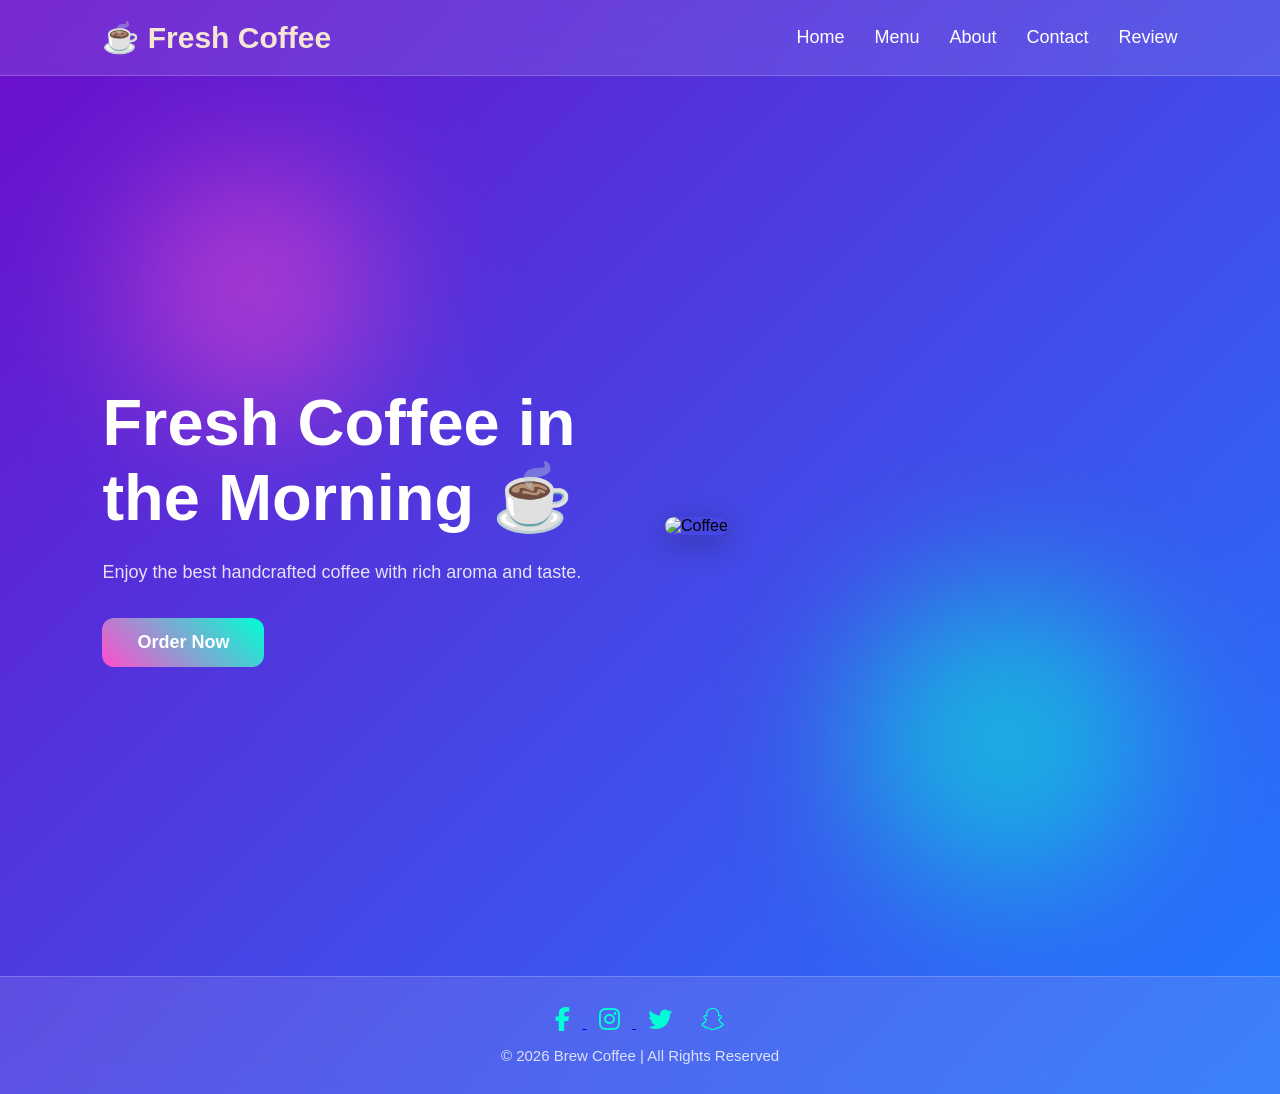
==== index.html @ 3e91c575 "first commit" ====
<!DOCTYPE html>
<html lang="en">
<head>
  <meta charset="UTF-8">
  <meta name="viewport" content="width=device-width, initial-scale=1.0">
  <title>Coffee Shop</title>

  <!-- CSS -->
  <link rel="stylesheet" href="style.css">

  <!-- Font Awesome -->
 <link rel="stylesheet"
  href="https://cdnjs.cloudflare.com/ajax/libs/font-awesome/6.5.1/css/all.min.css">
</head>
<body>

  <!-- Navbar -->
  <header>
    <nav class="navbar">
      <div class="logo">☕ Fresh Coffee</div>

      <ul class="nav-links">
        <li><a href="#home">Home</a></li>
        <li><a href="menu.html">Menu</a></li>
        <li><a href="about.html">About</a></li>
        <li><a href=" contact.html">Contact</a></li>
        <li><a href="review.html">Review</a></li>

      </ul>
    </nav>
  </header>


  <!-- Hero Section -->
 <section class="hero" id="home">

  <div class="hero-container">

    <div class="hero-content">

      <h1>Fresh Coffee in the Morning ☕</h1>

      <p>
        Enjoy the best handcrafted coffee with rich aroma and taste.
      </p>

      <button id="Order">
        Order Now
      </button>

    </div>

    <div class="hero-image">

      <img src="https://images.unsplash.com/photo-1495474472287-4d71bcdd2085?q=80&w=1200&auto=format&fit=crop" alt="Coffee">

    </div>

  </div>

</section>


  <footer>

    <div class="social-icons">
    <a href="https://facebook.com/Karan Rohit" target="_blank">
    <i class="fab fa-facebook-f"></i>
    </a>

    <a href="https://instagram.com/karan_rohit_22" target="_blank">
    <i class="fab fa-instagram"></i>
    </a>

      <i class="fab fa-twitter"></i>

    <a href="https://snapchat.com/rohitkaran_22" target="_blank">
    <i class="fab fa-snapchat"></i>
    </a>
    </div>

    <p>© 2026 Brew Coffee | All Rights Reserved</p>

  </footer>


  <!-- JS -->
  <script src="script.js"></script>

</html>
---- style.css ----
*{
  margin: 0;
  padding: 0;
  box-sizing: border-box;
  font-family: Arial, sans-serif;
  scroll-behavior: smooth;
}
body{
  min-height: 100vh;
  background: linear-gradient(135deg,#6a11cb,#2575fc);
  overflow-x: hidden;
  position: relative;
}

/* ================= NAVBAR ================= */

.navbar{
  width: 100%;
  padding: 20px 8%;
  display: flex;
  justify-content: space-between;
  align-items: center;
 background: rgba(255,255,255,0.1);
backdrop-filter: blur(12px);
border-bottom: 1px solid rgba(255,255,255,0.2);
  position: sticky;
  top: 0;
  z-index: 1000;
}

.logo{
  font-size: 30px;
  font-weight: bold;
  color: #f5e6d3;
}

.nav-links{
  display: flex;
  list-style: none;
  gap: 30px;
}

.nav-links a{
  text-decoration: none;
  color: white;
  font-size: 18px;
  transition: 0.3s;
}

.nav-links a:hover{
  color: #6f4e37;
}

/* ================= HERO SECTION ================= */
.hero{
  min-height: 100vh;

  background: linear-gradient(135deg,#6a11cb,#2575fc);

  display: flex;
  justify-content: center;
  align-items: center;

  padding: 80px 8%;

  position: relative;
  overflow: hidden;
}

/* Glow Effect */

.hero::before{
  content: "";

  position: absolute;

  width: 250px;
  height: 250px;

  background: #ff4ecd;

  border-radius: 50%;

  filter: blur(70px);

  top: 10%;
  left: 10%;

  opacity: 0.5;

  animation: float 5s infinite alternate ease-in-out;
}

.hero::after{
  content: "";

  position: absolute;

  width: 300px;
  height: 300px;

  background: #00ffd5;

  border-radius: 50%;

  filter: blur(70px);

  bottom: 10%;
  right: 10%;

  opacity: 0.5;

  animation: float 5s infinite alternate ease-in-out;
}

/* Animation */

@keyframes float{

  from{
    transform: translateY(0px);
  }

  to{
    transform: translateY(30px);
  }

}

/* Hero Container */

.hero-container{
  width: 100%;

  max-width: 1200px;

  display: grid;

  grid-template-columns: repeat(auto-fit,minmax(300px,1fr));

  align-items: center;

  gap: 50px;

  position: relative;

  z-index: 2;
}

/* Hero Content */

.hero-content h1{
  font-size: 65px;

  color: white;

  margin-bottom: 20px;
}

.hero-content p{
  font-size: 18px;

  line-height: 1.8;

  color: rgba(255,255,255,0.85);

  margin-bottom: 30px;
}

/* Button */

.hero-content button{
  padding: 14px 35px;

  border: none;

  border-radius: 12px;

  background: linear-gradient(45deg,#ff4ecd,#00ffd5);

  color: white;

  font-size: 18px;

  font-weight: bold;

  cursor: pointer;

  transition: 0.4s;
}

.hero-content button:hover{
  transform: translateY(-5px);

  box-shadow: 0 8px 20px rgba(0,0,0,0.3);
}

/* Hero Image */

.hero-image img{
  width: 100%;

  border-radius: 25px;

  box-shadow: 0 8px 30px rgba(0,0,0,0.3);

  transition: 0.4s;
}

.hero-image img:hover{
  transform: scale(1.03);
}

/* ================= FOOTER ================= */

footer{
  background: rgba(255,255,255,0.1);

  backdrop-filter: blur(12px);

  border-top: 1px solid rgba(255,255,255,0.2);

  text-align: center;

  padding: 30px;

  color: white;

  position: relative;

  z-index: 2;
}

/* Social Icons */

.social-icons{
  margin-bottom: 15px;
}

.social-icons i{
  font-size: 24px;

  margin: 0 12px;

  cursor: pointer;

  color: #00ffd5;

  transition: 0.4s;
}

.social-icons i:hover{
  color: #ff4ecd;

  transform: translateY(-5px) scale(1.1);
}

/* Footer Text */

footer p{
  color: rgba(255,255,255,0.8);

  font-size: 15px;
}

/* ================= RESPONSIVE ================= */

@media(max-width:768px){

  /* BODY */

body{
  min-height: 100vh;
  display: flex;
  flex-direction: column;
}

  /* NAVBAR */

  .navbar{
    flex-direction: column;
    padding: 15px 20px;
    gap: 15px;
  }

  .logo{
    font-size: 26px;
    text-align: center;
  }

  .nav-links{
    flex-wrap: wrap;
    justify-content: center;
    gap: 15px;
  }

  .nav-links a{
    font-size: 16px;
  }

  /* HERO SECTION */

  .hero{
    min-height: auto;
    padding: 120px 20px 60px;
  }

  .hero-container{
    grid-template-columns: 1fr;
    text-align: center;
    gap: 40px;
  }

  .hero-content h1{
    font-size: 42px;
    line-height: 1.3;
  }

  .hero-content p{
    width: 100%;
    font-size: 16px;
    line-height: 1.7;
  }

  .hero-content button{
    width: 100%;
    max-width: 250px;
  }

  /* HERO IMAGE */

  .hero-image img{
    width: 100%;
    max-width: 350px;
    margin: auto;
    display: block;
  }

  /* COFFEE CARDS */

  .coffee-container{
    grid-template-columns: 1fr;
  }

  .coffee-card img{
    height: 220px;
  }

  /* ABOUT SECTION */

  .about{
    grid-template-columns: 1fr;
    text-align: center;
  }

  .about-text h2{
    font-size: 35px;
  }

  /* REVIEW SECTION */

  .review-container{
    grid-template-columns: 1fr;
  }

  /* CONTACT FORM */

  .contact form{
    width: 100%;
  }

  /* FOOTER */

  footer{
    padding: 25px 15px;
    position: relative;
  }

  .social-icons i{
    font-size: 22px;
    margin: 0 8px;
  }

}
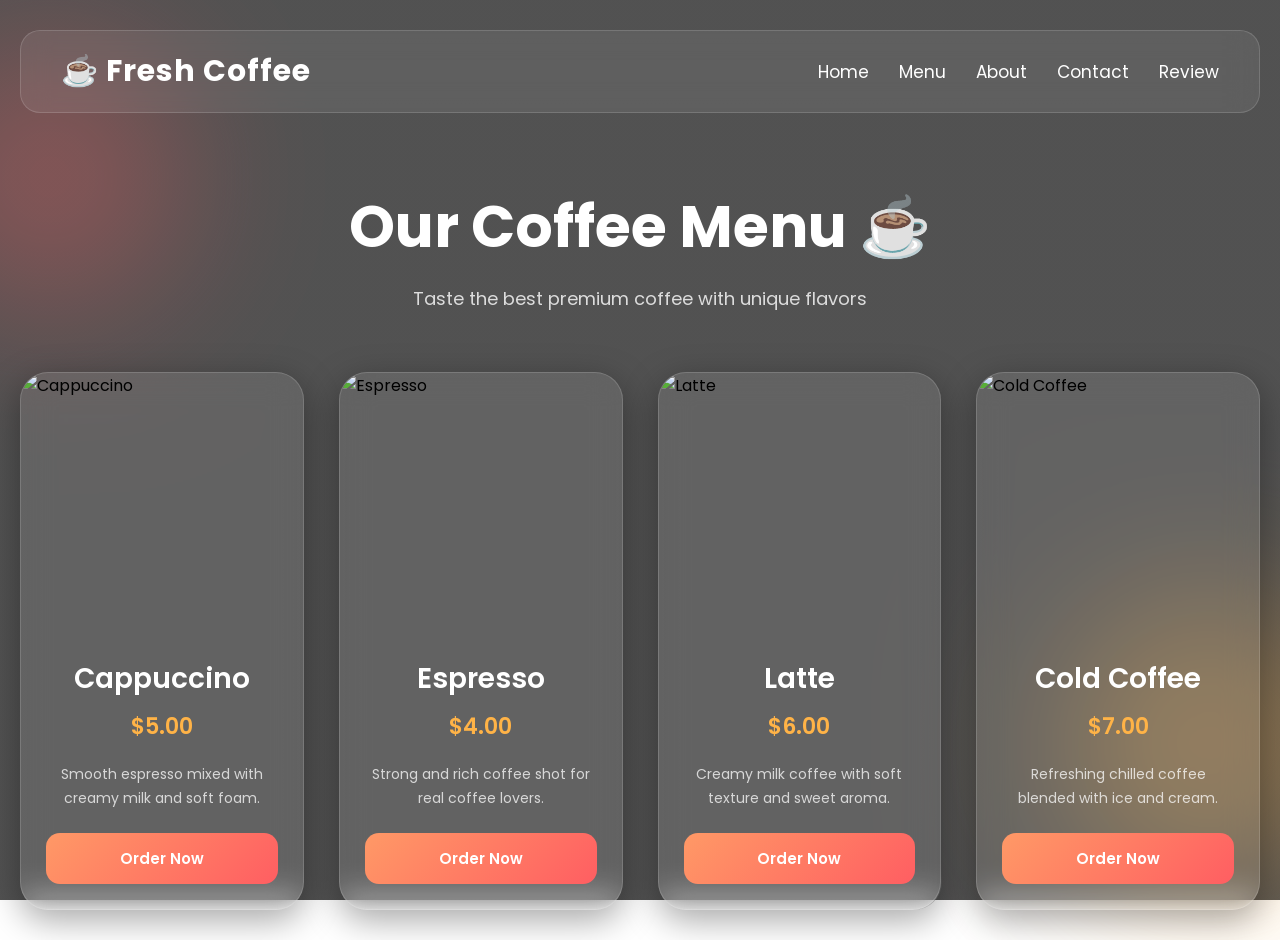
==== commit 99211fd9: "themes" ====
--- a/index.html
+++ b/index.html
@@ -1,90 +1,554 @@
 <!DOCTYPE html>
 <html lang="en">
 <head>
-  <meta charset="UTF-8">
-  <meta name="viewport" content="width=device-width, initial-scale=1.0">
-  <title>Coffee Shop</title>
-
-  <!-- CSS -->
-  <link rel="stylesheet" href="style.css">
-
-  <!-- Font Awesome -->
- <link rel="stylesheet"
-  href="https://cdnjs.cloudflare.com/ajax/libs/font-awesome/6.5.1/css/all.min.css">
+  <meta charset="UTF-8" />
+  <meta name="viewport" content="width=device-width, initial-scale=1.0"/>
+  <title>Fresh Coffee Menu</title>
+
+  <!-- Google Font -->
+  <link href="https://fonts.googleapis.com/css2?family=Poppins:wght@300;400;500;600;700&display=swap" rel="stylesheet">
+
+  <style>
+
+    *{
+      margin:0;
+      padding:0;
+      box-sizing:border-box;
+      font-family:'Poppins',sans-serif;
+    }
+
+    html{
+      scroll-behavior:smooth;
+    }
+
+    body{
+      min-height:100vh;
+      overflow-x:hidden;
+      position:relative;
+
+      /* UNIQUE THEME */
+      background:
+      linear-gradient(rgba(8,8,8,0.7),rgba(8,8,8,0.7)),
+      url('https://images.unsplash.com/photo-1495474472287-4d71bcdd2085?q=80&w=1600&auto=format&fit=crop');
+
+      background-size:cover;
+      background-position:center;
+      background-attachment:fixed;
+
+      padding:30px 20px;
+    }
+
+    img{
+      width:100%;
+      display:block;
+    }
+
+    /* ================= NAVBAR ================= */
+
+    .navbar{
+      width:100%;
+      max-width:1300px;
+      margin:auto;
+
+      display:flex;
+      justify-content:space-between;
+      align-items:center;
+
+      padding:18px 40px;
+
+      background:rgba(255,255,255,0.08);
+      backdrop-filter:blur(14px);
+
+      border:1px solid rgba(255,255,255,0.15);
+
+      border-radius:20px;
+
+      position:sticky;
+      top:15px;
+      z-index:1000;
+    }
+
+    .logo{
+      font-size:30px;
+      font-weight:700;
+      color:#fff;
+      letter-spacing:1px;
+    }
+
+    .nav-links{
+      display:flex;
+      list-style:none;
+      gap:30px;
+    }
+
+    .nav-links a{
+      text-decoration:none;
+      color:#fff;
+      font-size:17px;
+      transition:0.3s;
+      position:relative;
+    }
+
+    .nav-links a::after{
+      content:'';
+      position:absolute;
+      left:0;
+      bottom:-5px;
+      width:0%;
+      height:2px;
+      background:#ffb347;
+      transition:0.4s;
+    }
+
+    .nav-links a:hover{
+      color:#ffb347;
+    }
+
+    .nav-links a:hover::after{
+      width:100%;
+    }
+
+    /* ================= HERO TITLE ================= */
+
+    .menu-section{
+      max-width:1300px;
+      margin:auto;
+      position:relative;
+      z-index:2;
+    }
+
+    .menu-title{
+      text-align:center;
+      font-size:58px;
+      color:#fff;
+      margin-top:70px;
+      margin-bottom:15px;
+      font-weight:700;
+    }
+
+    .menu-subtitle{
+      text-align:center;
+      color:rgba(255,255,255,0.8);
+      font-size:18px;
+      margin-bottom:60px;
+    }
+
+    /* ================= MENU GRID ================= */
+
+    .menu-container{
+      display:grid;
+      grid-template-columns:repeat(auto-fit,minmax(260px,1fr));
+      gap:35px;
+    }
+
+    /* ================= CARD ================= */
+
+    .menu-card{
+
+      background:rgba(255,255,255,0.10);
+
+      backdrop-filter:blur(16px);
+
+      border:1px solid rgba(255,255,255,0.15);
+
+      border-radius:28px;
+
+      overflow:hidden;
+
+      box-shadow:0 10px 35px rgba(0,0,0,0.35);
+
+      transition:0.5s ease;
+
+      opacity:0;
+      transform:translateY(40px);
+    }
+
+    .menu-card.show{
+      opacity:1;
+      transform:translateY(0);
+    }
+
+    .menu-card:hover{
+      transform:translateY(-10px);
+      box-shadow:0 20px 40px rgba(0,0,0,0.45);
+    }
+
+    .menu-card img{
+      height:260px;
+      object-fit:cover;
+      transition:0.5s;
+    }
+
+    .menu-card:hover img{
+      transform:scale(1.08);
+    }
+
+    /* ================= CARD CONTENT ================= */
+
+    .menu-content{
+      padding:25px;
+      text-align:center;
+      color:#fff;
+    }
+
+    .menu-content h2{
+      font-size:28px;
+      margin-bottom:10px;
+      font-weight:600;
+    }
+
+    .price{
+      display:inline-block;
+      margin-bottom:20px;
+      color:#ffb347;
+      font-size:22px;
+      font-weight:600;
+    }
+
+    .menu-content p{
+      font-size:14px;
+      color:rgba(255,255,255,0.75);
+      line-height:1.7;
+      margin-bottom:22px;
+    }
+
+    /* ================= BUTTON ================= */
+
+    .menu-btn{
+      width:100%;
+      padding:14px;
+
+      border:none;
+      border-radius:14px;
+
+      background:linear-gradient(135deg,#ff9966,#ff5e62);
+
+      color:#fff;
+
+      font-size:15px;
+      font-weight:600;
+
+      cursor:pointer;
+
+      transition:0.4s;
+    }
+
+    .menu-btn:hover{
+      transform:scale(1.03);
+      box-shadow:0 8px 20px rgba(255,94,98,0.4);
+    }
+
+    /* ================= GLOW EFFECT ================= */
+
+    .circle{
+      position:absolute;
+      border-radius:50%;
+      filter:blur(80px);
+      opacity:0.35;
+      z-index:0;
+      animation:float 6s infinite alternate ease-in-out;
+    }
+
+    .circle1{
+      width:260px;
+      height:260px;
+      background:#ff5e62;
+      top:5%;
+      left:-80px;
+    }
+
+    .circle2{
+      width:300px;
+      height:300px;
+      background:#ffb347;
+      bottom:5%;
+      right:-80px;
+    }
+
+    @keyframes float{
+      from{
+        transform:translateY(0px);
+      }
+      to{
+        transform:translateY(30px);
+      }
+    }
+
+    /* ================= MOBILE ================= */
+
+    @media(max-width:768px){
+
+      body{
+        padding:18px 12px;
+        background-attachment:scroll;
+      }
+
+      .navbar{
+        padding:15px 20px;
+        border-radius:16px;
+      }
+
+      .logo{
+        font-size:22px;
+      }
+
+      .nav-links{
+        gap:15px;
+      }
+
+      .nav-links a{
+        font-size:14px;
+      }
+
+      .menu-title{
+        font-size:36px;
+        margin-top:45px;
+      }
+
+      .menu-subtitle{
+        font-size:15px;
+        margin-bottom:35px;
+      }
+
+      .menu-container{
+        grid-template-columns:1fr;
+        gap:22px;
+      }
+
+      .menu-card{
+        border-radius:22px;
+      }
+
+      .menu-card img{
+        height:220px;
+      }
+
+      .menu-content{
+        padding:18px;
+      }
+
+      .menu-content h2{
+        font-size:24px;
+      }
+
+      .price{
+        font-size:18px;
+      }
+
+      .menu-btn{
+        padding:12px;
+      }
+
+      .circle1{
+        width:150px;
+        height:150px;
+        left:-50px;
+      }
+
+      .circle2{
+        width:170px;
+        height:170px;
+        right:-50px;
+      }
+
+    }
+
+    /* ================= SMALL MOBILE ================= */
+
+    @media(max-width:480px){
+
+      .navbar{
+        flex-direction:column;
+        gap:15px;
+      }
+
+      .nav-links{
+        flex-wrap:wrap;
+        justify-content:center;
+        gap:12px;
+      }
+
+      .menu-title{
+        font-size:30px;
+      }
+
+      .menu-card img{
+        height:190px;
+      }
+
+      .menu-content h2{
+        font-size:22px;
+      }
+
+    }
+
+  </style>
 </head>
+
 <body>
 
+  <!-- Glow Effects -->
+
+  <div class="circle circle1"></div>
+  <div class="circle circle2"></div>
+
   <!-- Navbar -->
-  <header>
-    <nav class="navbar">
-      <div class="logo">☕ Fresh Coffee</div>
-
-      <ul class="nav-links">
-        <li><a href="#home">Home</a></li>
-        <li><a href="menu.html">Menu</a></li>
-        <li><a href="about.html">About</a></li>
-        <li><a href=" contact.html">Contact</a></li>
-        <li><a href="review.html">Review</a></li>
-
-      </ul>
-    </nav>
-  </header>
-
-
-  <!-- Hero Section -->
- <section class="hero" id="home">
-
-  <div class="hero-container">
-
-    <div class="hero-content">
-
-      <h1>Fresh Coffee in the Morning ☕</h1>
-
-      <p>
-        Enjoy the best handcrafted coffee with rich aroma and taste.
-      </p>
-
-      <button id="Order">
-        Order Now
-      </button>
-
+
+  <nav class="navbar">
+
+    <div class="logo">
+      ☕ Fresh Coffee
     </div>
 
-    <div class="hero-image">
-
-      <img src="https://images.unsplash.com/photo-1495474472287-4d71bcdd2085?q=80&w=1200&auto=format&fit=crop" alt="Coffee">
+    <ul class="nav-links">
+
+      <li><a href="index.html">Home</a></li>
+
+      <li><a href="menu.html">Menu</a></li>
+
+      <li><a href="about.html">About</a></li>
+
+      <li><a href="contact.html">Contact</a></li>
+
+      <li><a href="review.html">Review</a></li>
+
+    </ul>
+
+  </nav>
+
+  <!-- Menu Section -->
+
+  <section class="menu-section">
+
+    <h1 class="menu-title">
+      Our Coffee Menu ☕
+    </h1>
+
+    <p class="menu-subtitle">
+      Taste the best premium coffee with unique flavors
+    </p>
+
+    <div class="menu-container">
+
+      <!-- Card 1 -->
+
+      <div class="menu-card">
+
+        <img src="https://images.unsplash.com/photo-1509042239860-f550ce710b93?q=80&w=1200&auto=format&fit=crop" alt="Cappuccino">
+
+        <div class="menu-content">
+
+          <h2>Cappuccino</h2>
+
+          <span class="price">$5.00</span>
+
+          <p>
+            Smooth espresso mixed with creamy milk and soft foam.
+          </p>
+
+          <button class="menu-btn">
+            Order Now
+          </button>
+
+        </div>
+
+      </div>
+
+      <!-- Card 2 -->
+
+      <div class="menu-card">
+
+        <img src="https://images.unsplash.com/photo-1511920170033-f8396924c348?q=80&w=1200&auto=format&fit=crop" alt="Espresso">
+
+        <div class="menu-content">
+
+          <h2>Espresso</h2>
+
+          <span class="price">$4.00</span>
+
+          <p>
+            Strong and rich coffee shot for real coffee lovers.
+          </p>
+
+          <button class="menu-btn">
+            Order Now
+          </button>
+
+        </div>
+
+      </div>
+
+      <!-- Card 3 -->
+
+      <div class="menu-card">
+
+        <img src="https://images.unsplash.com/photo-1495474472287-4d71bcdd2085?q=80&w=1200&auto=format&fit=crop" alt="Latte">
+
+        <div class="menu-content">
+
+          <h2>Latte</h2>
+
+          <span class="price">$6.00</span>
+
+          <p>
+            Creamy milk coffee with soft texture and sweet aroma.
+          </p>
+
+          <button class="menu-btn">
+            Order Now
+          </button>
+
+        </div>
+
+      </div>
+
+      <!-- Card 4 -->
+
+      <div class="menu-card">
+
+        <img src="https://images.unsplash.com/photo-1461023058943-07fcbe16d735?q=80&w=1200&auto=format&fit=crop" alt="Cold Coffee">
+
+        <div class="menu-content">
+
+          <h2>Cold Coffee</h2>
+
+          <span class="price">$7.00</span>
+
+          <p>
+            Refreshing chilled coffee blended with ice and cream.
+          </p>
+
+          <button class="menu-btn">
+            Order Now
+          </button>
+
+        </div>
+
+      </div>
 
     </div>
 
-  </div>
-
-</section>
-
-
-  <footer>
-
-    <div class="social-icons">
-    <a href="https://facebook.com/Karan Rohit" target="_blank">
-    <i class="fab fa-facebook-f"></i>
-    </a>
-
-    <a href="https://instagram.com/karan_rohit_22" target="_blank">
-    <i class="fab fa-instagram"></i>
-    </a>
-
-      <i class="fab fa-twitter"></i>
-
-    <a href="https://snapchat.com/rohitkaran_22" target="_blank">
-    <i class="fab fa-snapchat"></i>
-    </a>
-    </div>
-
-    <p>© 2026 Brew Coffee | All Rights Reserved</p>
-
-  </footer>
-
-
-  <!-- JS -->
-  <script src="script.js"></script>
-
+  </section>
+
+  <script>
+
+    const cards = document.querySelectorAll('.menu-card');
+
+    window.addEventListener('load', () => {
+
+      cards.forEach((card,index) => {
+
+        setTimeout(() => {
+
+          card.classList.add('show');
+
+        }, index * 200);
+
+      });
+
+    });
+
+  </script>
+
+</body>
 </html>
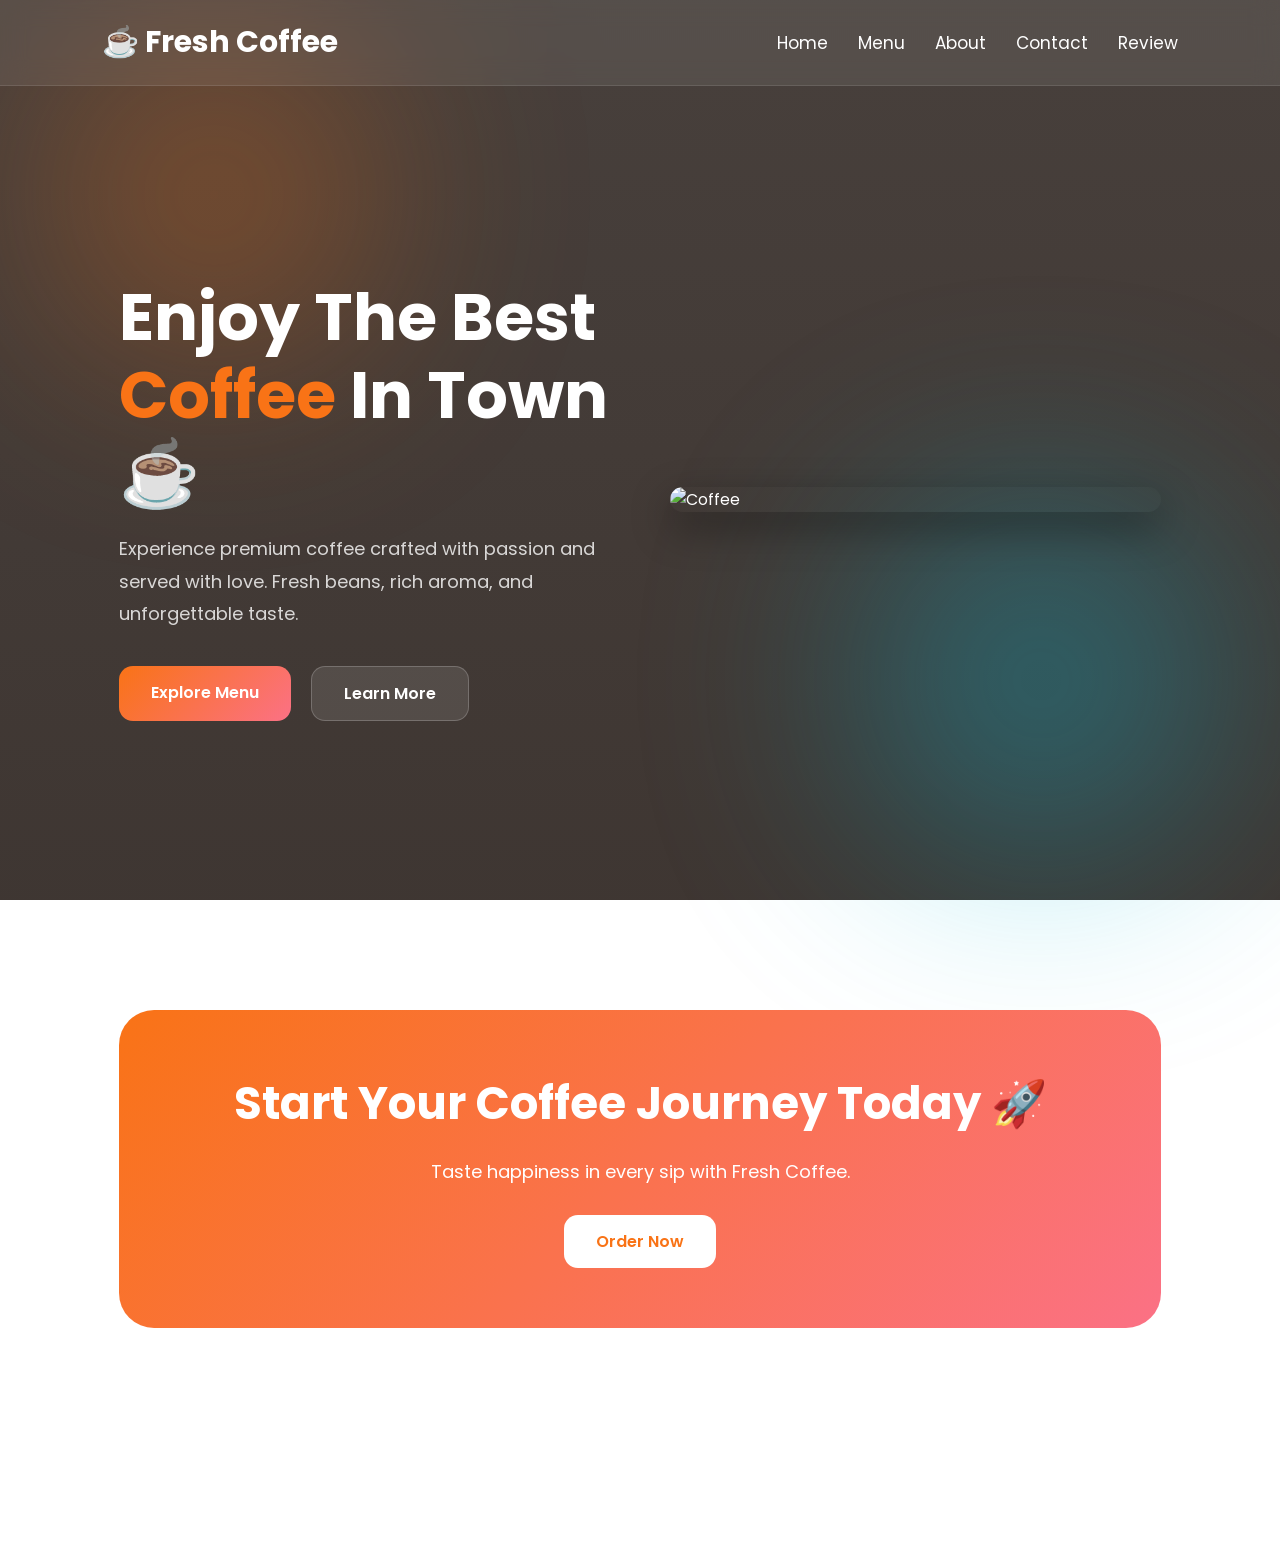
==== commit fc1dd99a: "new" ====
--- a/index.html
+++ b/index.html
@@ -3,7 +3,7 @@
 <head>
   <meta charset="UTF-8" />
   <meta name="viewport" content="width=device-width, initial-scale=1.0"/>
-  <title>Fresh Coffee Menu</title>
+  <title>Fresh Coffee</title>
 
   <!-- Google Font -->
   <link href="https://fonts.googleapis.com/css2?family=Poppins:wght@300;400;500;600;700&display=swap" rel="stylesheet">
@@ -21,14 +21,14 @@
       scroll-behavior:smooth;
     }
 
-    body{
+      body{
+
       min-height:100vh;
       overflow-x:hidden;
       position:relative;
 
-      /* UNIQUE THEME */
       background:
-      linear-gradient(rgba(8,8,8,0.7),rgba(8,8,8,0.7)),
+      linear-gradient(rgba(20,10,5,0.78),rgba(20,10,5,0.82)),
       url('https://images.unsplash.com/photo-1495474472287-4d71bcdd2085?q=80&w=1600&auto=format&fit=crop');
 
       background-size:cover;
@@ -36,43 +36,69 @@
       background-attachment:fixed;
 
       padding:30px 20px;
-    }
-
-    img{
-      width:100%;
-      display:block;
+      color:white;
+    }
+
+    /* ================= BACKGROUND ================= */
+
+    .bg1,
+    .bg2{
+      position:fixed;
+      border-radius:50%;
+      filter:blur(120px);
+      opacity:0.4;
+      z-index:-1;
+      animation:float 6s infinite alternate ease-in-out;
+    }
+
+    .bg1{
+      width:300px;
+      height:300px;
+      background:#f97316;
+      top:5%;
+      left:5%;
+    }
+
+    .bg2{
+      width:350px;
+      height:350px;
+      background:#06b6d4;
+      bottom:5%;
+      right:5%;
+    }
+
+    @keyframes float{
+      from{
+        transform:translateY(0px);
+      }
+      to{
+        transform:translateY(30px);
+      }
     }
 
     /* ================= NAVBAR ================= */
 
     .navbar{
       width:100%;
-      max-width:1300px;
-      margin:auto;
-
+      padding:20px 8%;
       display:flex;
       justify-content:space-between;
       align-items:center;
-
-      padding:18px 40px;
+      position:fixed;
+      top:0;
+      left:0;
+      z-index:1000;
 
       background:rgba(255,255,255,0.08);
-      backdrop-filter:blur(14px);
-
-      border:1px solid rgba(255,255,255,0.15);
-
-      border-radius:20px;
-
-      position:sticky;
-      top:15px;
-      z-index:1000;
+      backdrop-filter:blur(12px);
+
+      border-bottom:1px solid rgba(255,255,255,0.1);
     }
 
     .logo{
       font-size:30px;
       font-weight:700;
       color:#fff;
-      letter-spacing:1px;
     }
 
     .nav-links{
@@ -83,301 +109,288 @@
 
     .nav-links a{
       text-decoration:none;
-      color:#fff;
+      color:white;
       font-size:17px;
       transition:0.3s;
+    }
+
+    .nav-links a:hover{
+      color:#f97316;
+    }
+
+    /* ================= HERO SECTION ================= */
+
+    .hero{
+      min-height:100vh;
+      width:100%;
+      display:flex;
+      justify-content:center;
+      align-items:center;
+      padding:120px 8% 80px;
+    }
+
+    .hero-container{
+      width:100%;
+      max-width:1200px;
+      display:grid;
+      grid-template-columns:1fr 1fr;
+      align-items:center;
+      gap:60px;
+    }
+
+    .hero-content h1{
+      font-size:65px;
+      line-height:1.2;
+      margin-bottom:20px;
+    }
+
+    .hero-content h1 span{
+      color:#f97316;
+    }
+
+    .hero-content p{
+      font-size:18px;
+      line-height:1.8;
+      color:rgba(255,255,255,0.8);
+      margin-bottom:35px;
+    }
+
+    .hero-btns{
+      display:flex;
+      gap:20px;
+      flex-wrap:wrap;
+    }
+
+    .btn{
+      padding:14px 32px;
+      border:none;
+      border-radius:14px;
+      cursor:pointer;
+      font-size:16px;
+      font-weight:600;
+      transition:0.3s;
+      text-decoration:none;
+      display:inline-block;
+    }
+
+    .btn-primary{
+      background:linear-gradient(135deg,#f97316,#fb7185);
+      color:white;
+    }
+
+    .btn-secondary{
+      background:rgba(255,255,255,0.1);
+      border:1px solid rgba(255,255,255,0.2);
+      color:white;
+    }
+
+    .btn:hover{
+      transform:translateY(-5px);
+      box-shadow:0 10px 20px rgba(0,0,0,0.3);
+    }
+
+    /* ================= HERO IMAGE ================= */
+
+    .hero-image{
       position:relative;
-    }
-
-    .nav-links a::after{
-      content:'';
-      position:absolute;
-      left:0;
-      bottom:-5px;
-      width:0%;
-      height:2px;
-      background:#ffb347;
+      display:flex;
+      justify-content:center;
+      align-items:center;
+    }
+
+    .hero-image img{
+      width:100%;
+      max-width:500px;
+      border-radius:30px;
+      box-shadow:0 15px 40px rgba(0,0,0,0.4);
+      animation:updown 4s infinite alternate ease-in-out;
+    }
+
+    @keyframes updown{
+      from{
+        transform:translateY(0px);
+      }
+      to{
+        transform:translateY(-20px);
+      }
+    }
+
+    /* ================= FEATURES ================= */
+
+    .features{
+      width:100%;
+      padding:80px 8%;
+    }
+
+    .section-title{
+      text-align:center;
+      font-size:45px;
+      margin-bottom:50px;
+    }
+
+    .feature-container{
+      display:grid;
+      grid-template-columns:repeat(auto-fit,minmax(250px,1fr));
+      gap:30px;
+    }
+
+    .feature-card{
+      background:rgba(255,255,255,0.08);
+      border:1px solid rgba(255,255,255,0.1);
+      backdrop-filter:blur(10px);
+      border-radius:25px;
+      padding:35px 25px;
+      text-align:center;
       transition:0.4s;
     }
 
-    .nav-links a:hover{
-      color:#ffb347;
-    }
-
-    .nav-links a:hover::after{
-      width:100%;
-    }
-
-    /* ================= HERO TITLE ================= */
-
-    .menu-section{
-      max-width:1300px;
-      margin:auto;
-      position:relative;
-      z-index:2;
-    }
-
-    .menu-title{
-      text-align:center;
-      font-size:58px;
-      color:#fff;
-      margin-top:70px;
-      margin-bottom:15px;
-      font-weight:700;
-    }
-
-    .menu-subtitle{
-      text-align:center;
-      color:rgba(255,255,255,0.8);
-      font-size:18px;
-      margin-bottom:60px;
-    }
-
-    /* ================= MENU GRID ================= */
-
-    .menu-container{
-      display:grid;
-      grid-template-columns:repeat(auto-fit,minmax(260px,1fr));
-      gap:35px;
-    }
-
-    /* ================= CARD ================= */
-
-    .menu-card{
-
-      background:rgba(255,255,255,0.10);
-
-      backdrop-filter:blur(16px);
-
-      border:1px solid rgba(255,255,255,0.15);
-
-      border-radius:28px;
-
-      overflow:hidden;
-
-      box-shadow:0 10px 35px rgba(0,0,0,0.35);
-
-      transition:0.5s ease;
-
-      opacity:0;
-      transform:translateY(40px);
-    }
-
-    .menu-card.show{
-      opacity:1;
-      transform:translateY(0);
-    }
-
-    .menu-card:hover{
+    .feature-card:hover{
       transform:translateY(-10px);
-      box-shadow:0 20px 40px rgba(0,0,0,0.45);
-    }
-
-    .menu-card img{
-      height:260px;
-      object-fit:cover;
-      transition:0.5s;
-    }
-
-    .menu-card:hover img{
-      transform:scale(1.08);
-    }
-
-    /* ================= CARD CONTENT ================= */
-
-    .menu-content{
-      padding:25px;
-      text-align:center;
-      color:#fff;
-    }
-
-    .menu-content h2{
-      font-size:28px;
-      margin-bottom:10px;
-      font-weight:600;
-    }
-
-    .price{
-      display:inline-block;
-      margin-bottom:20px;
-      color:#ffb347;
-      font-size:22px;
-      font-weight:600;
-    }
-
-    .menu-content p{
-      font-size:14px;
+    }
+
+    .feature-card h3{
+      font-size:24px;
+      margin:20px 0 15px;
+    }
+
+    .feature-card p{
       color:rgba(255,255,255,0.75);
       line-height:1.7;
-      margin-bottom:22px;
-    }
-
-    /* ================= BUTTON ================= */
-
-    .menu-btn{
-      width:100%;
-      padding:14px;
-
-      border:none;
-      border-radius:14px;
-
-      background:linear-gradient(135deg,#ff9966,#ff5e62);
-
-      color:#fff;
-
-      font-size:15px;
-      font-weight:600;
-
-      cursor:pointer;
-
-      transition:0.4s;
-    }
-
-    .menu-btn:hover{
-      transform:scale(1.03);
-      box-shadow:0 8px 20px rgba(255,94,98,0.4);
-    }
-
-    /* ================= GLOW EFFECT ================= */
-
-    .circle{
-      position:absolute;
-      border-radius:50%;
-      filter:blur(80px);
-      opacity:0.35;
-      z-index:0;
-      animation:float 6s infinite alternate ease-in-out;
-    }
-
-    .circle1{
-      width:260px;
-      height:260px;
-      background:#ff5e62;
-      top:5%;
-      left:-80px;
-    }
-
-    .circle2{
-      width:300px;
-      height:300px;
-      background:#ffb347;
-      bottom:5%;
-      right:-80px;
-    }
-
-    @keyframes float{
-      from{
-        transform:translateY(0px);
-      }
-      to{
-        transform:translateY(30px);
-      }
+    }
+
+    .feature-icon{
+      font-size:55px;
+    }
+
+    /* ================= CTA ================= */
+
+    .cta{
+      width:100%;
+      padding:80px 8%;
+    }
+
+    .cta-box{
+      background:linear-gradient(135deg,#f97316,#fb7185);
+      border-radius:35px;
+      padding:60px 30px;
+      text-align:center;
+    }
+
+    .cta-box h2{
+      font-size:45px;
+      margin-bottom:20px;
+    }
+
+    .cta-box p{
+      font-size:18px;
+      margin-bottom:30px;
+    }
+
+    .cta-box a{
+      background:white;
+      color:#f97316;
+    }
+
+    /* ================= FOOTER ================= */
+
+    .footer{
+      width:100%;
+      text-align:center;
+      padding:25px;
+      background:rgba(255,255,255,0.05);
+      margin-top:40px;
+      color:rgba(255,255,255,0.7);
+    }
+
+    /* ================= TABLET ================= */
+
+    @media(max-width:900px){
+
+      .hero-container{
+        grid-template-columns:1fr;
+        text-align:center;
+      }
+
+      .hero-content h1{
+        font-size:52px;
+      }
+
+      .hero-btns{
+        justify-content:center;
+      }
+
+      .hero-image{
+        order:-1;
+      }
+
     }
 
     /* ================= MOBILE ================= */
 
     @media(max-width:768px){
 
-      body{
-        padding:18px 12px;
-        background-attachment:scroll;
-      }
-
       .navbar{
-        padding:15px 20px;
-        border-radius:16px;
-      }
-
-      .logo{
-        font-size:22px;
-      }
-
-      .nav-links{
-        gap:15px;
-      }
-
-      .nav-links a{
-        font-size:14px;
-      }
-
-      .menu-title{
-        font-size:36px;
-        margin-top:45px;
-      }
-
-      .menu-subtitle{
-        font-size:15px;
-        margin-bottom:35px;
-      }
-
-      .menu-container{
-        grid-template-columns:1fr;
-        gap:22px;
-      }
-
-      .menu-card{
-        border-radius:22px;
-      }
-
-      .menu-card img{
-        height:220px;
-      }
-
-      .menu-content{
-        padding:18px;
-      }
-
-      .menu-content h2{
-        font-size:24px;
-      }
-
-      .price{
-        font-size:18px;
-      }
-
-      .menu-btn{
-        padding:12px;
-      }
-
-      .circle1{
-        width:150px;
-        height:150px;
-        left:-50px;
-      }
-
-      .circle2{
-        width:170px;
-        height:170px;
-        right:-50px;
-      }
-
-    }
-
-    /* ================= SMALL MOBILE ================= */
-
-    @media(max-width:480px){
-
-      .navbar{
+        padding:18px 5%;
         flex-direction:column;
         gap:15px;
       }
 
+      .logo{
+        font-size:26px;
+      }
+
       .nav-links{
+        gap:18px;
         flex-wrap:wrap;
         justify-content:center;
-        gap:12px;
-      }
-
-      .menu-title{
-        font-size:30px;
-      }
-
-      .menu-card img{
-        height:190px;
-      }
-
-      .menu-content h2{
-        font-size:22px;
+      }
+
+      .nav-links a{
+        font-size:15px;
+      }
+
+      .hero{
+        padding:180px 5% 60px;
+      }
+
+      .hero-content h1{
+        font-size:40px;
+      }
+
+      .hero-content p{
+        font-size:16px;
+      }
+
+      .section-title{
+        font-size:35px;
+      }
+
+      .cta-box h2{
+        font-size:32px;
+      }
+
+    }
+
+    @media(max-width:480px){
+
+      .hero-content h1{
+        font-size:32px;
+      }
+
+      .btn{
+        width:100%;
+      }
+
+      .section-title{
+        font-size:28px;
+      }
+
+      .cta-box{
+        padding:40px 20px;
+      }
+
+      .cta-box h2{
+        font-size:26px;
       }
 
     }
@@ -387,168 +400,116 @@
 
 <body>
 
-  <!-- Glow Effects -->
-
-  <div class="circle circle1"></div>
-  <div class="circle circle2"></div>
+  <!-- Background Glow -->
+
+  <div class="bg1"></div>
+  <div class="bg2"></div>
 
   <!-- Navbar -->
 
-  <nav class="navbar">
-
-    <div class="logo">
-      ☕ Fresh Coffee
+  <header>
+
+    <nav class="navbar">
+
+      <div class="logo">
+        ☕ Fresh Coffee
+      </div>
+
+      <ul class="nav-links">
+
+        <li><a href="index.html">Home</a></li>
+
+        <li><a href="menu.html">Menu</a></li>
+
+        <li><a href="about.html">About</a></li>
+
+        <li><a href="contact.html">Contact</a></li>
+
+        <li><a href="review.html">Review</a></li>
+
+      </ul>
+
+    </nav>
+
+  </header>
+
+  <!-- Hero Section -->
+
+  <section class="hero">
+
+    <div class="hero-container">
+
+      <!-- Content -->
+
+      <div class="hero-content">
+
+        <h1>
+          Enjoy The Best <span>Coffee</span> In Town ☕
+        </h1>
+
+        <p>
+          Experience premium coffee crafted with passion and served with love.
+          Fresh beans, rich aroma, and unforgettable taste.
+        </p>
+
+        <div class="hero-btns">
+
+          <a href="menu.html" class="btn btn-primary">
+            Explore Menu
+          </a>
+
+          <a href="about.html" class="btn btn-secondary">
+            Learn More
+          </a>
+
+        </div>
+
+      </div>
+
+      <!-- Image -->
+
+      <div class="hero-image">
+
+        <img src="https://images.unsplash.com/photo-1495474472287-4d71bcdd2085?q=80&w=1200&auto=format&fit=crop" alt="Coffee">
+
+      </div>
+
     </div>
 
-    <ul class="nav-links">
-
-      <li><a href="index.html">Home</a></li>
-
-      <li><a href="menu.html">Menu</a></li>
-
-      <li><a href="about.html">About</a></li>
-
-      <li><a href="contact.html">Contact</a></li>
-
-      <li><a href="review.html">Review</a></li>
-
-    </ul>
-
-  </nav>
-
-  <!-- Menu Section -->
-
-  <section class="menu-section">
-
-    <h1 class="menu-title">
-      Our Coffee Menu ☕
-    </h1>
-
-    <p class="menu-subtitle">
-      Taste the best premium coffee with unique flavors
-    </p>
-
-    <div class="menu-container">
-
-      <!-- Card 1 -->
-
-      <div class="menu-card">
-
-        <img src="https://images.unsplash.com/photo-1509042239860-f550ce710b93?q=80&w=1200&auto=format&fit=crop" alt="Cappuccino">
-
-        <div class="menu-content">
-
-          <h2>Cappuccino</h2>
-
-          <span class="price">$5.00</span>
-
-          <p>
-            Smooth espresso mixed with creamy milk and soft foam.
-          </p>
-
-          <button class="menu-btn">
-            Order Now
-          </button>
-
-        </div>
-
-      </div>
-
-      <!-- Card 2 -->
-
-      <div class="menu-card">
-
-        <img src="https://images.unsplash.com/photo-1511920170033-f8396924c348?q=80&w=1200&auto=format&fit=crop" alt="Espresso">
-
-        <div class="menu-content">
-
-          <h2>Espresso</h2>
-
-          <span class="price">$4.00</span>
-
-          <p>
-            Strong and rich coffee shot for real coffee lovers.
-          </p>
-
-          <button class="menu-btn">
-            Order Now
-          </button>
-
-        </div>
-
-      </div>
-
-      <!-- Card 3 -->
-
-      <div class="menu-card">
-
-        <img src="https://images.unsplash.com/photo-1495474472287-4d71bcdd2085?q=80&w=1200&auto=format&fit=crop" alt="Latte">
-
-        <div class="menu-content">
-
-          <h2>Latte</h2>
-
-          <span class="price">$6.00</span>
-
-          <p>
-            Creamy milk coffee with soft texture and sweet aroma.
-          </p>
-
-          <button class="menu-btn">
-            Order Now
-          </button>
-
-        </div>
-
-      </div>
-
-      <!-- Card 4 -->
-
-      <div class="menu-card">
-
-        <img src="https://images.unsplash.com/photo-1461023058943-07fcbe16d735?q=80&w=1200&auto=format&fit=crop" alt="Cold Coffee">
-
-        <div class="menu-content">
-
-          <h2>Cold Coffee</h2>
-
-          <span class="price">$7.00</span>
-
-          <p>
-            Refreshing chilled coffee blended with ice and cream.
-          </p>
-
-          <button class="menu-btn">
-            Order Now
-          </button>
-
-        </div>
-
-      </div>
+  </section>
+
+  <!-- Features -->
+
+ 
+  <!-- CTA -->
+
+  <section class="cta">
+
+    <div class="cta-box">
+
+      <h2>
+        Start Your Coffee Journey Today 🚀
+      </h2>
+
+      <p>
+        Taste happiness in every sip with Fresh Coffee.
+      </p>
+
+      <a href="menu.html" class="btn">
+        Order Now
+      </a>
 
     </div>
 
   </section>
 
-  <script>
-
-    const cards = document.querySelectorAll('.menu-card');
-
-    window.addEventListener('load', () => {
-
-      cards.forEach((card,index) => {
-
-        setTimeout(() => {
-
-          card.classList.add('show');
-
-        }, index * 200);
-
-      });
-
-    });
-
-  </script>
+  <!-- Footer -->
+
+  <footer class="footer">
+
+    © 2026 Fresh Coffee | All Rights Reserved
+
+  </footer>
 
 </body>
 </html>
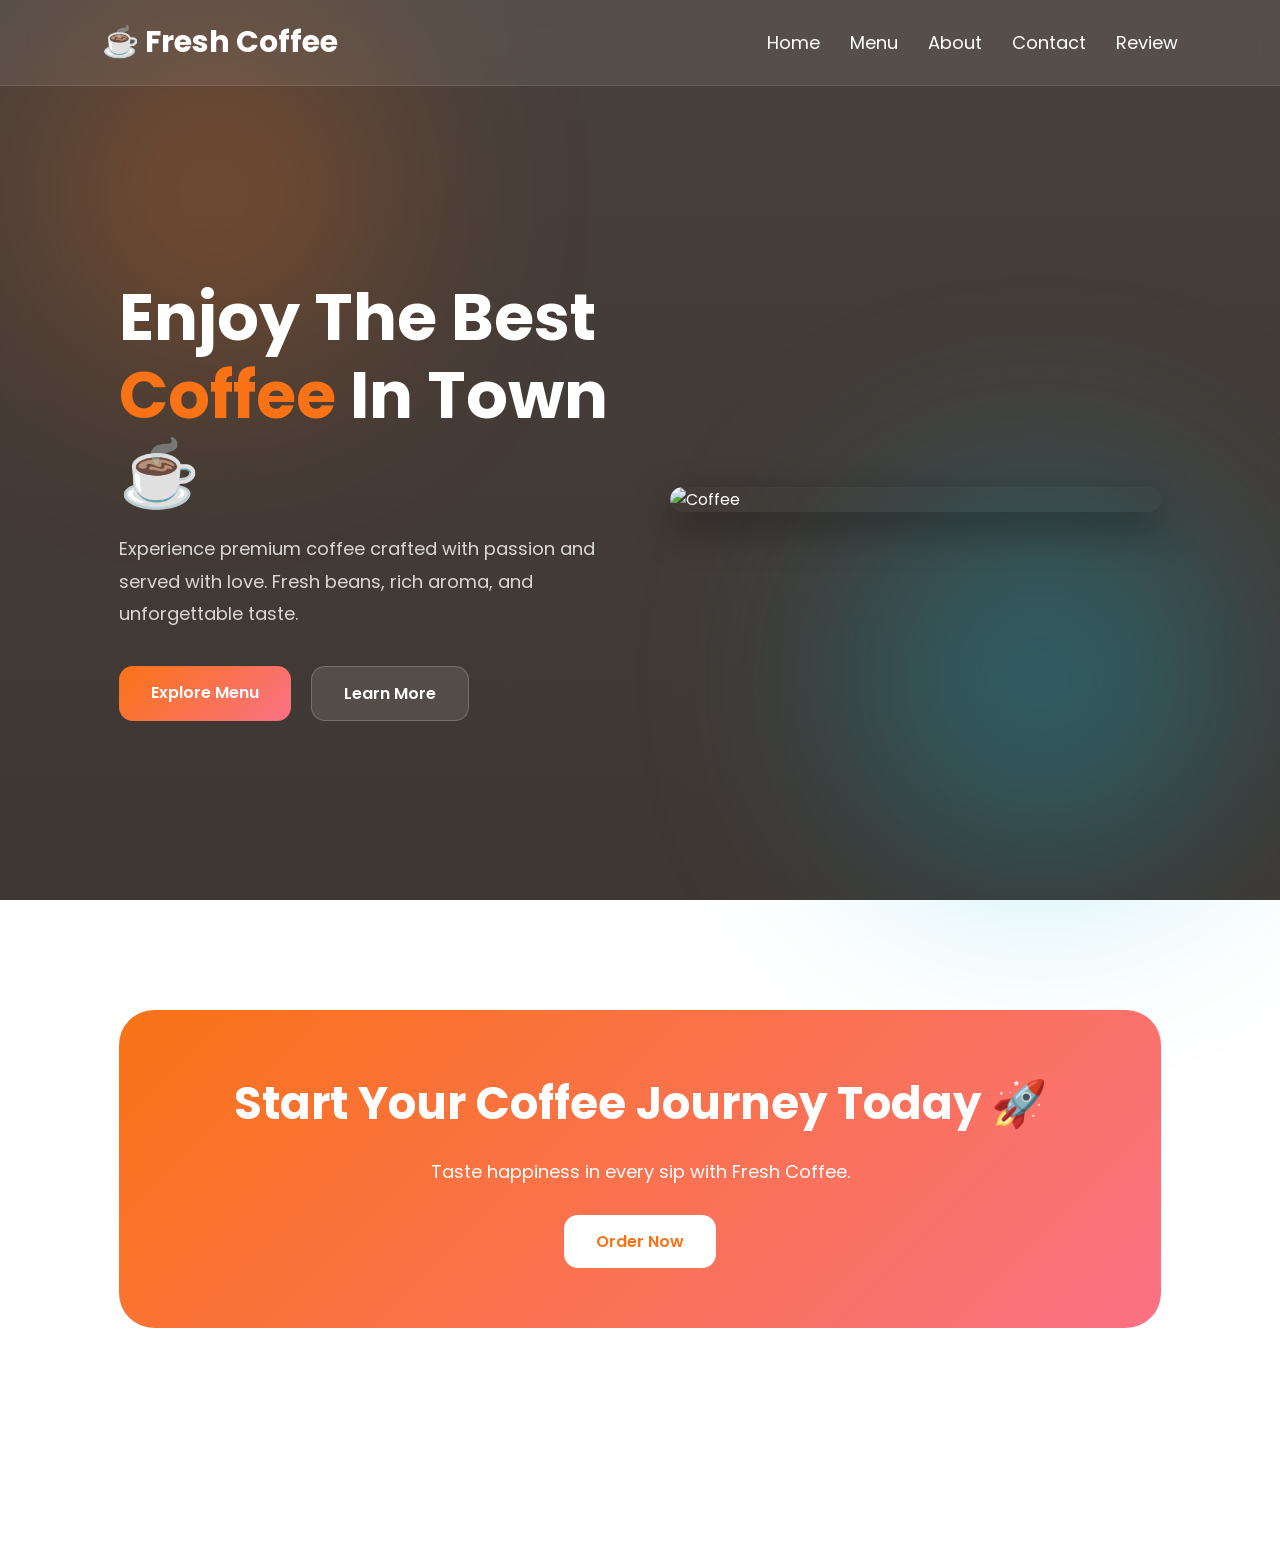
==== commit ca6f6037: "toggle bar" ====
--- a/index.html
+++ b/index.html
@@ -76,48 +76,124 @@
       }
     }
 
-    /* ================= NAVBAR ================= */
-
-    .navbar{
-      width:100%;
-      padding:20px 8%;
-      display:flex;
-      justify-content:space-between;
-      align-items:center;
-      position:fixed;
-      top:0;
-      left:0;
-      z-index:1000;
-
-      background:rgba(255,255,255,0.08);
-      backdrop-filter:blur(12px);
-
-      border-bottom:1px solid rgba(255,255,255,0.1);
-    }
-
-    .logo{
-      font-size:30px;
-      font-weight:700;
-      color:#fff;
-    }
-
-    .nav-links{
-      display:flex;
-      list-style:none;
-      gap:30px;
-    }
-
-    .nav-links a{
-      text-decoration:none;
-      color:white;
-      font-size:17px;
-      transition:0.3s;
-    }
-
-    .nav-links a:hover{
-      color:#f97316;
-    }
-
+
+ /* ================= NAVBAR ================= */
+
+.navbar{
+
+  width:100%;
+
+  padding:20px 8%;
+
+  display:flex;
+
+  justify-content:space-between;
+
+  align-items:center;
+
+  position:fixed;
+
+  top:0;
+  left:0;
+
+  z-index:1000;
+
+  background:rgba(255,255,255,0.08);
+
+  backdrop-filter:blur(12px);
+
+  border-bottom:1px solid rgba(255,255,255,0.1);
+}
+
+.logo{
+  font-size:30px;
+  font-weight:700;
+  color:#fff;
+}
+
+/* NAV LINKS */
+
+/* NAV LINKS DESKTOP */
+
+.nav-links{
+
+  display:flex;
+
+  list-style:none;
+
+  gap:30px;
+}
+/* SHOW MENU */
+
+.nav-links.active{
+
+  opacity:1;
+  visibility:visible;
+
+  transform:translateY(0px);
+}
+
+.nav-links a{
+
+  text-decoration:none;
+
+  color:white;
+
+  font-size:18px;
+
+  transition:0.3s;
+}
+
+.nav-links a:hover{
+  color:#f97316;
+}
+
+/* ================= HAMBURGER ================= */
+
+.menu-toggle{
+
+  width:40px;
+  height:35px;
+
+  display:none;
+
+  flex-direction:column;
+
+  justify-content:space-between;
+
+  cursor:pointer;
+
+  z-index:2000;
+}
+
+.menu-toggle span{
+
+  width:100%;
+  height:4px;
+
+  background:white;
+
+  border-radius:10px;
+
+  transition:0.4s;
+}
+
+/* ANIMATION */
+
+.menu-toggle.active span:nth-child(1){
+
+  transform:rotate(45deg) translate(8px,8px);
+}
+
+.menu-toggle.active span:nth-child(2){
+
+  opacity:0;
+}
+
+.menu-toggle.active span:nth-child(3){
+
+  transform:rotate(-45deg) translate(7px,-7px);
+}
     /* ================= HERO SECTION ================= */
 
     .hero{
@@ -325,51 +401,119 @@
 
     }
 
-    /* ================= MOBILE ================= */
-
-    @media(max-width:768px){
-
-      .navbar{
-        padding:18px 5%;
-        flex-direction:column;
-        gap:15px;
-      }
-
-      .logo{
-        font-size:26px;
-      }
-
-      .nav-links{
-        gap:18px;
-        flex-wrap:wrap;
-        justify-content:center;
-      }
-
-      .nav-links a{
-        font-size:15px;
-      }
-
-      .hero{
-        padding:180px 5% 60px;
-      }
-
-      .hero-content h1{
-        font-size:40px;
-      }
-
-      .hero-content p{
-        font-size:16px;
-      }
-
-      .section-title{
-        font-size:35px;
-      }
-
-      .cta-box h2{
-        font-size:32px;
-      }
-
-    }
+
+   /* ================= MOBILE ================= */
+
+@media(max-width:768px){
+
+  body{
+    overflow-x:hidden;
+  }
+
+  .navbar{
+
+    padding:18px 5%;
+
+    flex-direction:row;
+
+    justify-content:space-between;
+
+    align-items:center;
+  }
+
+  .logo{
+    font-size:24px;
+  }
+
+  /* SHOW HAMBURGER */
+
+  .menu-toggle{
+    display:flex;
+  }
+
+  /* MOBILE MENU */
+
+  .nav-links{
+
+    position:absolute;
+
+    top:100%;
+    left:0;
+
+    width:100%;
+
+    background:rgba(20,10,5,0.96);
+
+    backdrop-filter:blur(15px);
+
+    border-top:1px solid rgba(255,255,255,0.1);
+
+    flex-direction:column;
+
+    align-items:center;
+
+    justify-content:center;
+
+    gap:25px;
+
+    padding:0;
+
+    max-height:0;
+
+    overflow:hidden;
+
+    transition:0.5s ease;
+  }
+
+  .nav-links.active{
+
+    max-height:500px;
+
+    padding:30px 0;
+  }
+
+  .nav-links a{
+    font-size:18px;
+  }
+
+  /* HERO */
+
+  .hero{
+    padding:120px 5% 60px;
+  }
+
+  .hero-container{
+
+    grid-template-columns:1fr;
+
+    text-align:center;
+  }
+
+  .hero-image{
+    order:-1;
+  }
+
+  .hero-content h1{
+    font-size:40px;
+  }
+
+  .hero-content p{
+    font-size:16px;
+  }
+
+  .hero-btns{
+    justify-content:center;
+  }
+
+  .section-title{
+    font-size:35px;
+  }
+
+  .cta-box h2{
+    font-size:32px;
+  }
+
+}
 
     @media(max-width:480px){
 
@@ -411,25 +555,37 @@
 
     <nav class="navbar">
 
-      <div class="logo">
-        ☕ Fresh Coffee
-      </div>
-
-      <ul class="nav-links">
-
-        <li><a href="index.html">Home</a></li>
-
-        <li><a href="menu.html">Menu</a></li>
-
-        <li><a href="about.html">About</a></li>
-
-        <li><a href="contact.html">Contact</a></li>
-
-        <li><a href="review.html">Review</a></li>
-
-      </ul>
-
-    </nav>
+  <div class="logo">
+    ☕ Fresh Coffee
+  </div>
+
+  <!-- Hamburger -->
+
+  <div class="menu-toggle" id="menuToggle">
+
+    <span></span>
+    <span></span>
+    <span></span>
+
+  </div>
+
+  <!-- Nav Links -->
+
+  <ul class="nav-links" id="navLinks">
+
+    <li><a href="index.html">Home</a></li>
+
+    <li><a href="menu.html">Menu</a></li>
+
+    <li><a href="about.html">About</a></li>
+
+    <li><a href="contact.html">Contact</a></li>
+
+    <li><a href="review.html">Review</a></li>
+
+  </ul>
+
+</nav>
 
   </header>
 
@@ -502,6 +658,46 @@
     </div>
 
   </section>
+  <script>
+    window.addEventListener("scroll", () => {
+  const cards = document.querySelectorAll(
+    ".coffee-card, .review-card"
+  );
+
+  cards.forEach((card) => {
+    const cardTop = card.getBoundingClientRect().top;
+
+    if(cardTop < window.innerHeight - 100){
+      card.style.opacity = "1";
+      card.style.transform = "translateY(0px)";
+    }
+  });
+});
+
+
+const menuToggle =
+document.getElementById("menuToggle");
+
+const navLinks =
+document.getElementById("navLinks");
+
+menuToggle.addEventListener("click",()=>{
+
+  menuToggle.classList.toggle("active");
+
+  navLinks.classList.toggle("active");
+
+});
+
+
+const Order = document.getElementById('Order');
+
+Order.addEventListener('click', () => {
+
+  window.location.href = "menu.html";
+
+});
+  </script>
 
   <!-- Footer -->
 
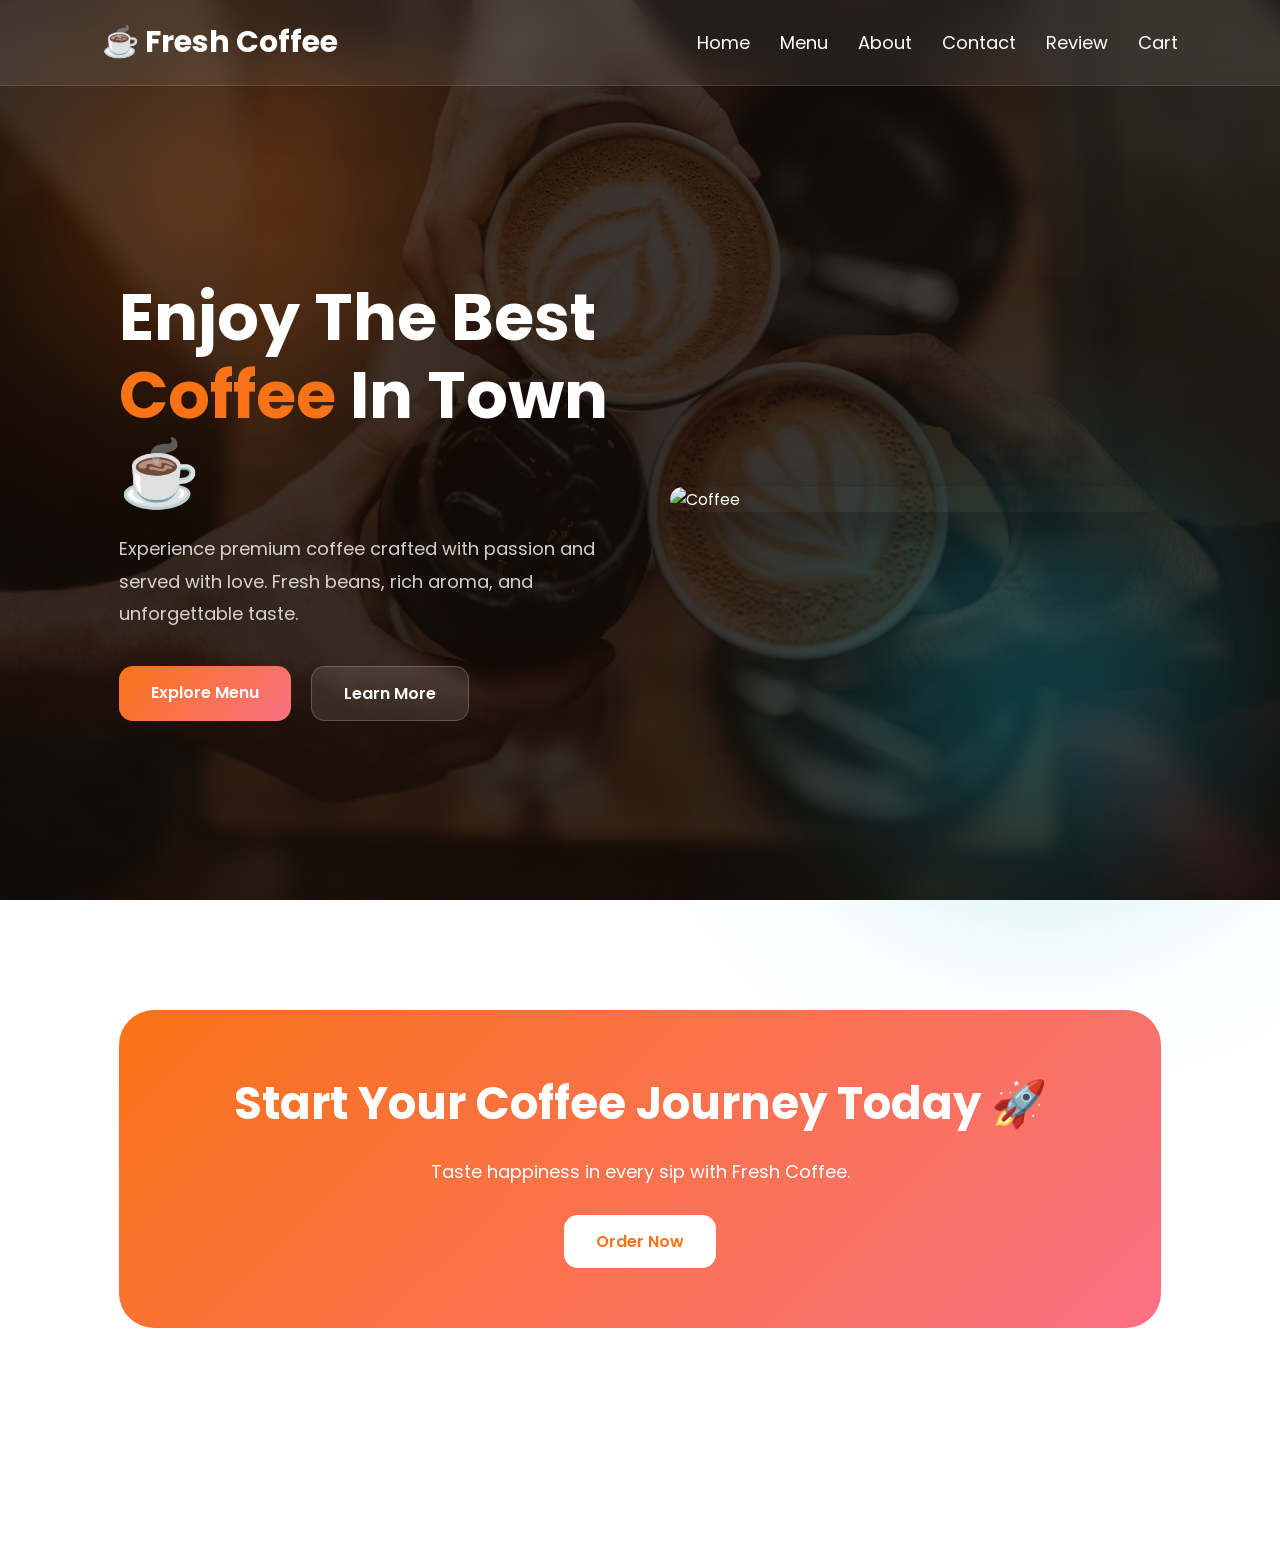
==== commit 9f27f04b: "new add" ====
--- a/index.html
+++ b/index.html
@@ -29,7 +29,7 @@
 
       background:
       linear-gradient(rgba(20,10,5,0.78),rgba(20,10,5,0.82)),
-      url('https://images.unsplash.com/photo-1495474472287-4d71bcdd2085?q=80&w=1600&auto=format&fit=crop');
+      url("back.jpg");
 
       background-size:cover;
       background-position:center;
@@ -152,8 +152,8 @@
 
 .menu-toggle{
 
-  width:40px;
-  height:35px;
+  width:30px;
+  height:20px;
 
   display:none;
 
@@ -583,6 +583,8 @@
 
     <li><a href="review.html">Review</a></li>
 
+    <li><a href="cart.html">Cart</a></li>
+
   </ul>
 
 </nav>
